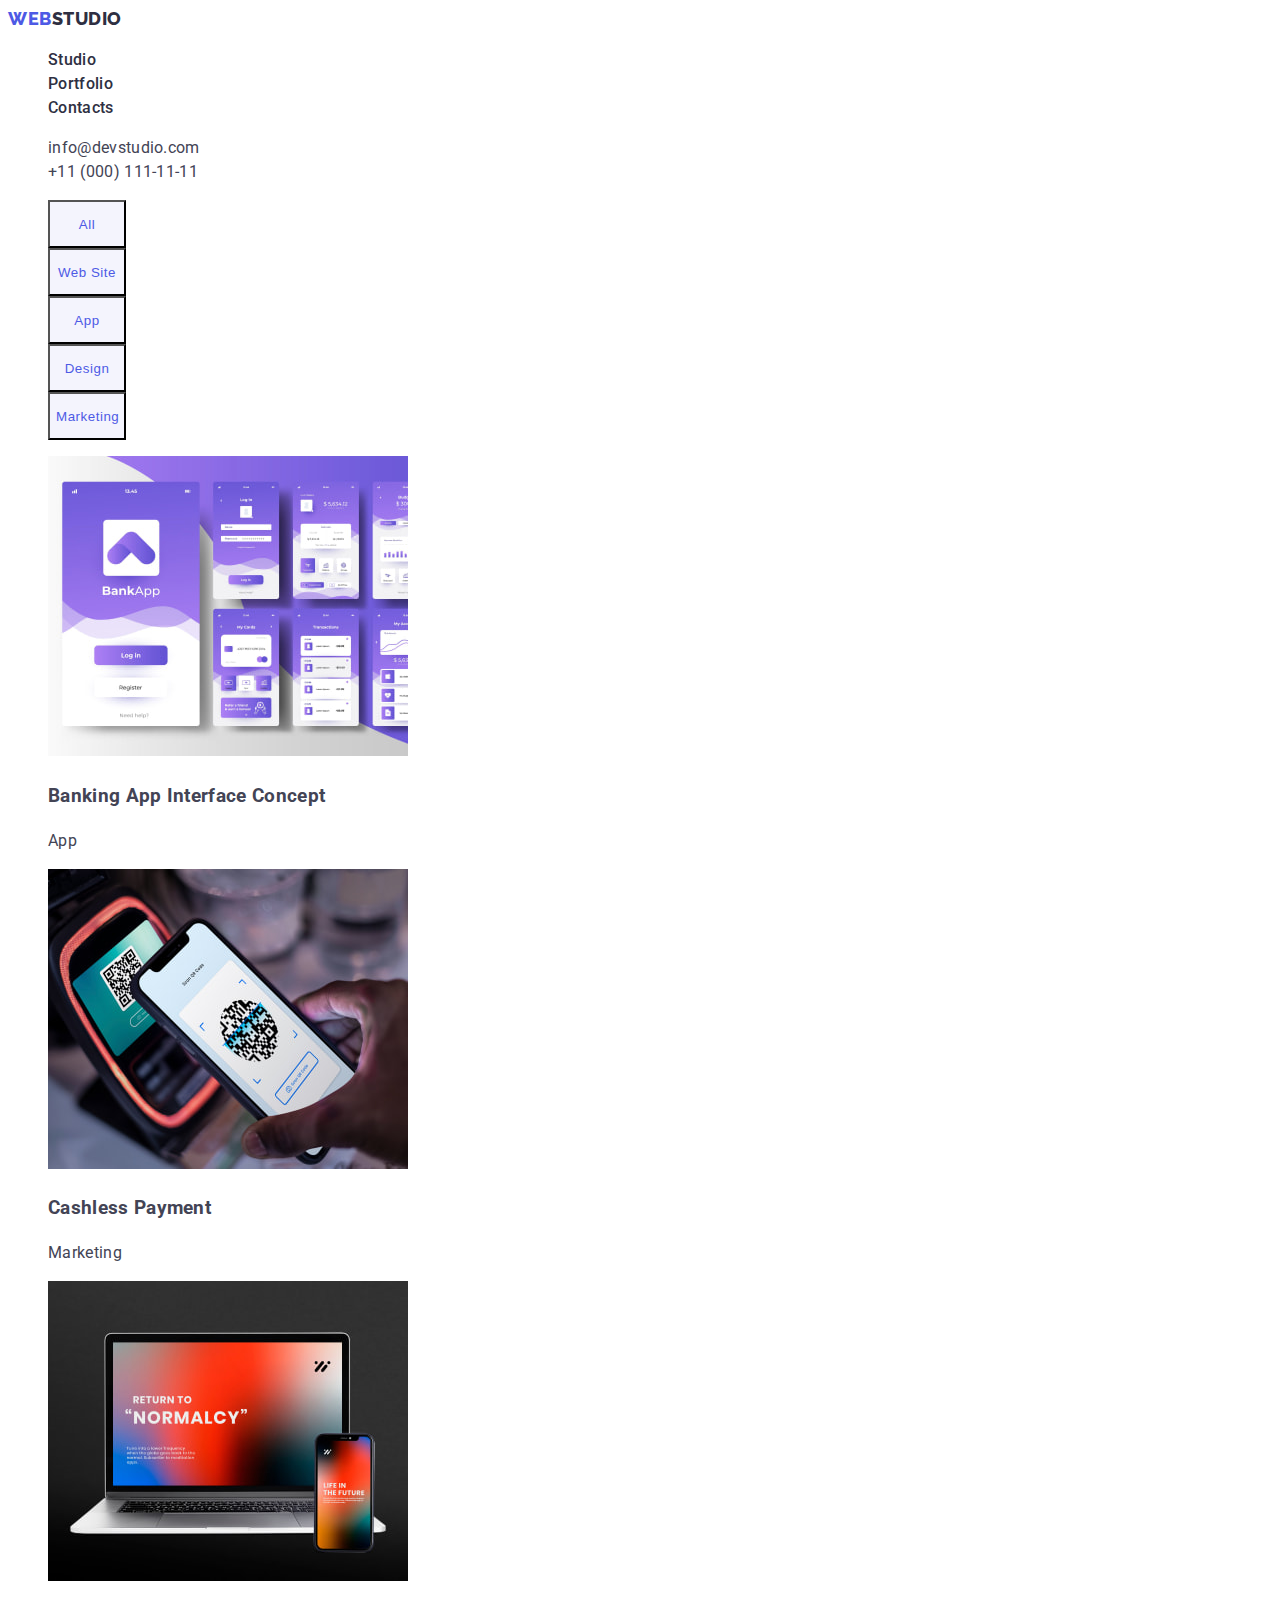
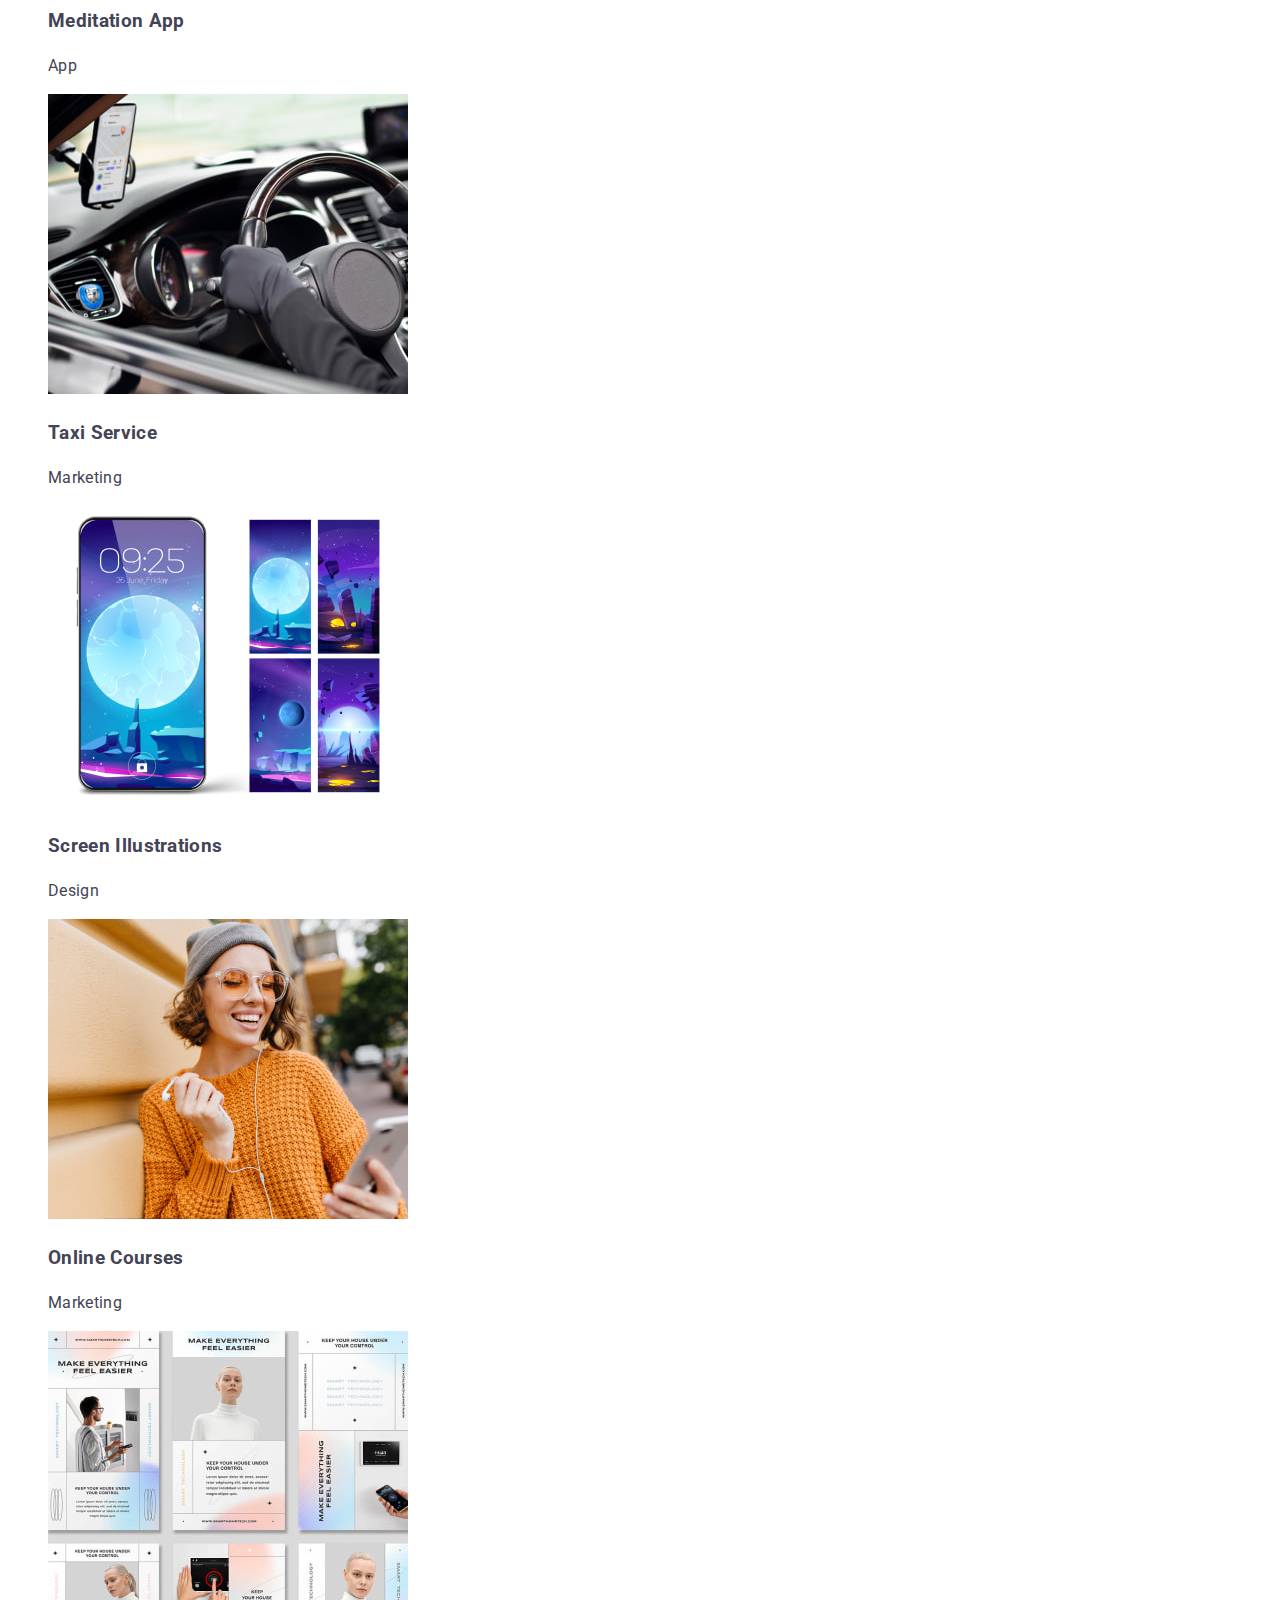
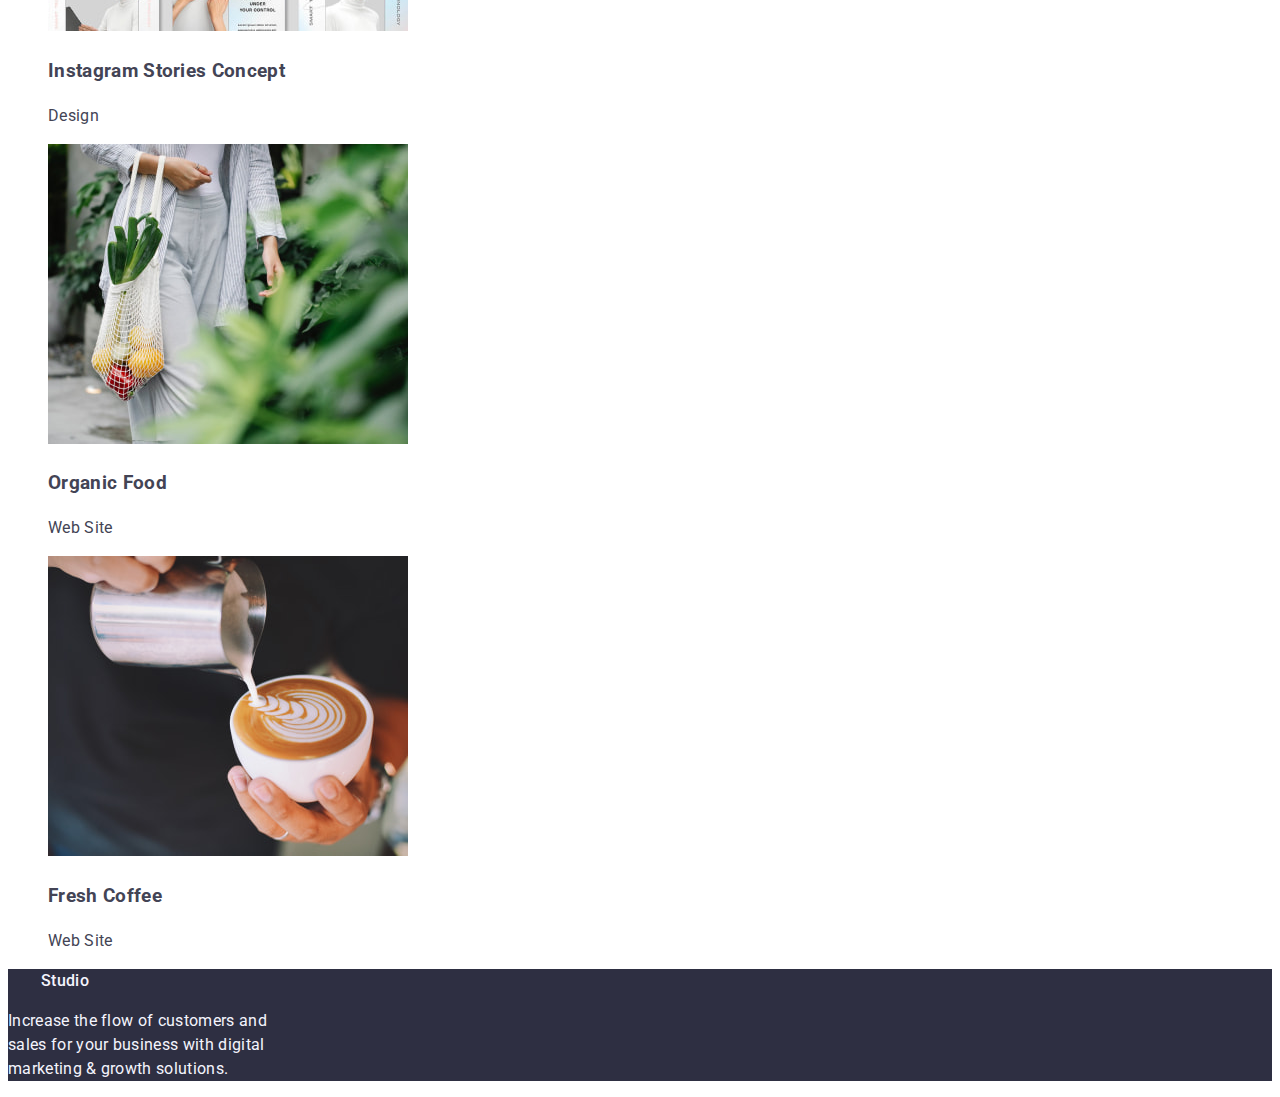
==== portfolio.html @ c727ea3c "second-try" ====
<!DOCTYPE html>
<html lang="en">

<head>
    <meta charset="UTF-8">
    <meta http-equiv="X-UA-Compatible" content="IE=edge">
    <meta name="viewport" content="width=device-width, initial-scale=1.0">
    <title>Portfolio</title>
    <link rel="preconnect" href="https://fonts.googleapis.com">
    <link rel="preconnect" href="https://fonts.gstatic.com" crossorigin>
    <link
        href="https://fonts.googleapis.com/css2?family=Raleway:wght@800&family=Roboto:wght@400;500;700;900&display=swap"
        rel="stylesheet">
    <link rel="stylesheet" href="css/styles.css">
</head>

<body>
    <header class="header">
        <nav class="nav">
            <a class="logo-link" class="link" href="./index.html">Web<span class="logo-span-header">Studio</span></a>
            <ul class="list">
                <li class="item">
                    <a class="link" href="./index.html">Studio</a>
                </li>
                <li class="item">
                    <a class="link" href="./portfolio.html">Portfolio</a>
                </li>
                <li class="item">
                    <a class="link" href="">Contacts</a>
                </li>
            </ul>
        </nav>
        <address class="address">
            <ul class="list">
                <li class="adr-item">
                    <a class="adr-link" class="link" href="mailto:info@devstudio.com">info@devstudio.com</a>
                </li>
                <li class="adr-item">
                    <a class="adr-link" href="tel:+110001111111">+11 (000) 111-11-11</a>
                </li>
            </ul>
        </address>
    </header>
    <main class="main">
        <!-- Секція з фільтром -->
        <section class="fil-section">
            <h1 class="main-h" hidden>Our works!</h1>
            <ul class="list">
                <li class="fil-item"><button class="fil-btn" type="button">All</button></li>
                <li class="fil-item"><button class="fil-btn" type="button">Web Site</button></li>
                <li class="fil-item"><button class="fil-btn" type="button">App</button></li>
                <li class="fil-item"><button class="fil-btn" type="button">Design</button></li>
                <li class="fil-item"><button class="fil-btn" type="button">Marketing</button></li>
            </ul>
        </section>
        <!-- Секція з фотками -->
        <section>
            <h2 class="h2" hidden>Our works!</h2>
            <ul class="list">
                <li class="img-item"><img src="/images/portfolio/section-2/bank-app.jpg" alt="" width="360px">
                    <h3 class="h3">Banking App Interface Concept</h3>
                    <p class="desc">App</p>
                </li>
                <li class="img-item"><img src="/images/portfolio/section-2/cashless payment.jpg" alt="" width="360px">
                    <h3 class="h3">Cashless Payment</h3>
                    <p class="desc">Marketing</p>
                </li>
                <li class="img-item"><img src="/images/portfolio/section-2/meditation app.jpg" alt="" width="360px">
                    <h3 class="h3">Meditation App</h3>
                    <p class="desc">App</p>
                </li>
                <li class="img-item"><img src="/images/portfolio/section-2/taxi.jpg" alt="" width="360px">
                    <h3 class="h3">Taxi Service</h3>
                    <p class="desc">Marketing</p>
                </li>
                <li class="img-item"><img src="/images/portfolio/section-2/screen.jpg" alt="" width="360px">
                    <h3 class="h3">Screen Illustrations</h3>
                    <p class="desc">Design</p>
                </li>
                <li class="img-item"><img src="/images/portfolio/section-2/online-courses.jpg" alt="" width="360px">
                    <h3 class="h3">Online Courses</h3>
                    <p class="desc">Marketing</p>
                </li>
                <li class="img-item"><img src="/images/portfolio/section-2/instagram.jpg" alt="" width="360px">
                    <h3 class="h3">Instagram Stories Concept</h3>
                    <p class="desc">Design</p>
                </li>
                <li class="img-item"><img src="/images/portfolio/section-2/organic.jpg" alt="" width="360px">
                    <h3 class="h3">Organic Food</h3>
                    <p class="desc">Web Site</p>
                </li>
                <li class="img-item"><img src="/images/portfolio/section-2/fresh.jpg" alt="" width="360px">
                    <h3 class="h3">Fresh Coffee</h3>
                    <p class="desc">Web Site</p>
                </li>
            </ul>
        </section>
    </main>
    <footer class="footer">
        <a class="link" href="./index.html">Web<span class="logo-span-footer">Studio</span></a>
        <p class="foot-desc">Increase the flow of customers and sales for your business with digital
            marketing & growth solutions.</p>
    </footer>

</body>

</html>
---- css/styles.css ----
body{
    font-family: var(--main-font);
    font-style: normal;
    font-weight: 400;
    font-size: 16px;
    line-height: 1.5;
    letter-spacing: 0.02em;
    color: var(--slate);
    background-color: var(--white);

}
:root{
    --iris: #4D5AE5; 
    --ocean: #404BBF;
    --navy-blue: #2E2F42;
    --green: #31D0AA;
    --slate: #434455;
    --light-slate: #8E8F99;
    --cornflower: #E7E9FC;
    --cloud: #F4F4FD;
    --navy-blue-modal: #2E2F42;
    --grey: #2E2F42;
    --white: #FFFFFF;
    --dairy: #FCFCFC;
    --main-font: "Roboto", sans-serif;
    --logo-font: "Raleway", sans-serif;
}

.link:hover{
    color: var(--ocean);
    text-decoration: underline 2px solid var(--ocean);
}

.link:focus{
    color: var(--ocean);
    text-decoration: underline 2px solid var(--ocean);
}

.adr-link:hover{
    color: var(--ocean);
}

.adr-link:focus{
    color: var(--ocean);
}

.list {
    list-style: none;
}

.item{

}
.main {

}

.hero-section {
    background-color: var(--navy-blue);
}

.main-h {
    width: 496px;
    font-weight: 700;
    font-size: 56px;
    line-height: 1.07;
    text-align: center;
    letter-spacing: 0.02em;
    color: var(--white);
}

.btn {
    font-family: "Roboto", sans-serif;
    background-color:  var(--iris);
    width: 169px;
    height: 56px;
    font-weight: 500;
    font-size: 16px;
    line-height: 1.5;    
    align-items: center;
    letter-spacing: 0.04em;
    color: var(--white);
    border-radius: 4px;
    cursor: pointer;
}
.btn:hover{
    background-color: var(--ocean);
}

.btn:focus{
    background-color: var(--ocean);
}

.features-section {
    color: var(--grey);
}

.invisivle-title {

}

.fet-item {

}

.title-third {
    width: 264px;
    height: 24px;
    font-weight: 500;
    font-size: 20px;
    line-height: 1.2;
    color: var(--navy-blue);
    letter-spacing: 0.02em;
}

.desc {
    width: 264px;
    color: var(--slate);
}
.do-section {

}

.title-second {
    font-style: normal;
    font-weight: 700;
    font-size: 36px;
    line-height: 1.11;
    text-align: center;
    text-transform: capitalize;
    color: var(--navy-blue);
    letter-spacing: 0.02em;
}

.do-item {

}
.team-section {
    background-color: var(--cloud);
}

.team-item {
    background-color: var(--white);
}

.footer{
    background-color: var(--navy-blue);
}

.logo-span-footer{
    color: var(--cloud);
}

.foot-desc{
    width: 264px;
    color: var(--cloud);
}
.header {}

.nav {}

.logo-link {
    width: 44px;
    height: 21px;
    font-family: var(--logo-font);
    font-weight: 800;
    font-size: 18px;
    line-height: 1.17;
    letter-spacing: 0.03em;
    text-transform: uppercase;
    color: var(--iris);
    text-decoration: none;
}

.logo-span-header {
    width: 71px;
    height: 21px;
    font-family: var(--logo-font);
    font-weight: 800;
    font-size: 18px;
    line-height: 1.17;
    letter-spacing: 0.03em;
    text-transform: uppercase;
    color: var(--navy-blue);
}

.link {
    width: 48px;
    height: 24px;
    font-weight: 500;
    color: var(--navy-blue);
    text-decoration: none;
}

.address { 
    font-style: normal;
}

.adr-item {
    color: var(--slate);
}

.adr-link {
    text-decoration: none;
    color: var(--slate);
}

.fil-item{

}

.fil-btn{
    width: 78px;
    height: 48px;
    background: var(--cloud);
    color: var(--iris);
    font-weight: 500;
    align-items: center;
    text-align: center;
    letter-spacing: 0.04em;
    cursor: pointer;
}

.fil-btn:hover{
    background-color: var(--ocean);
    color: var(--white);
}
.fil-btn:focus{
    background-color: var(--ocean);
    color: var(--white);
}
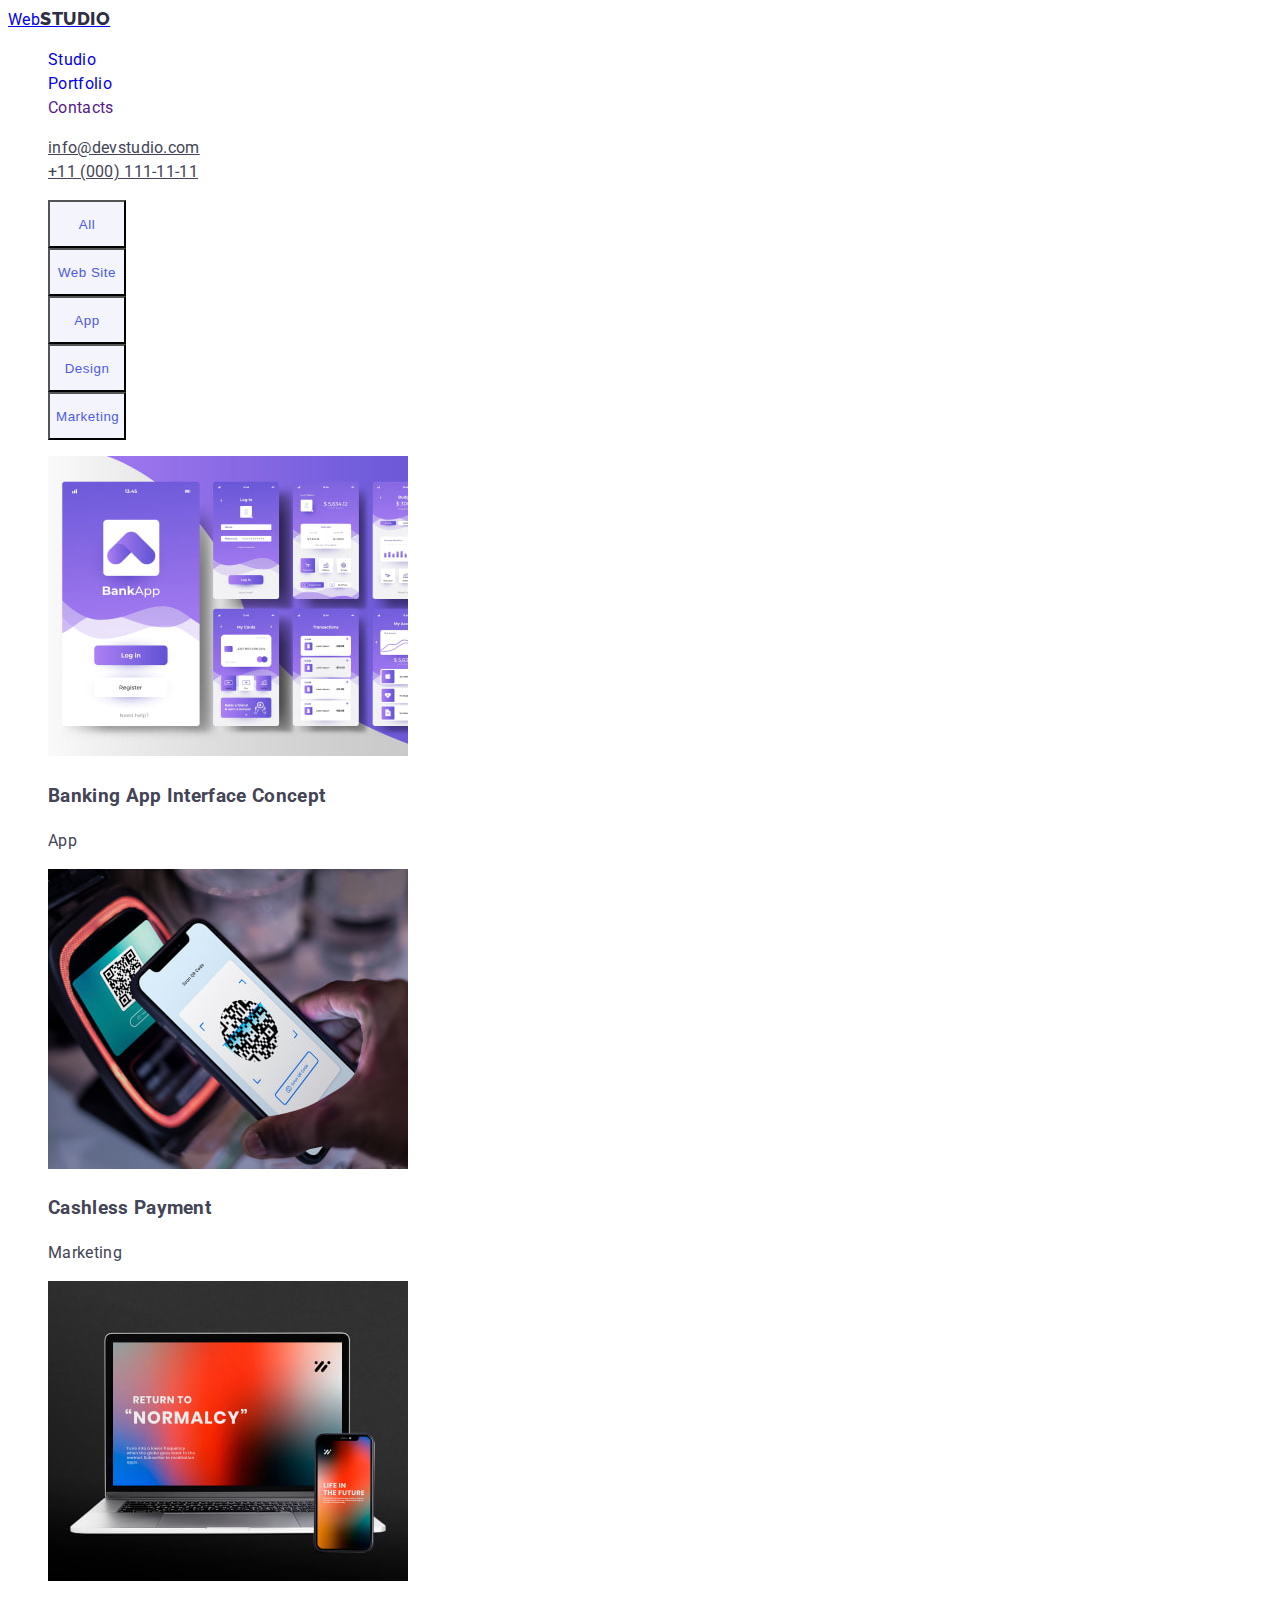
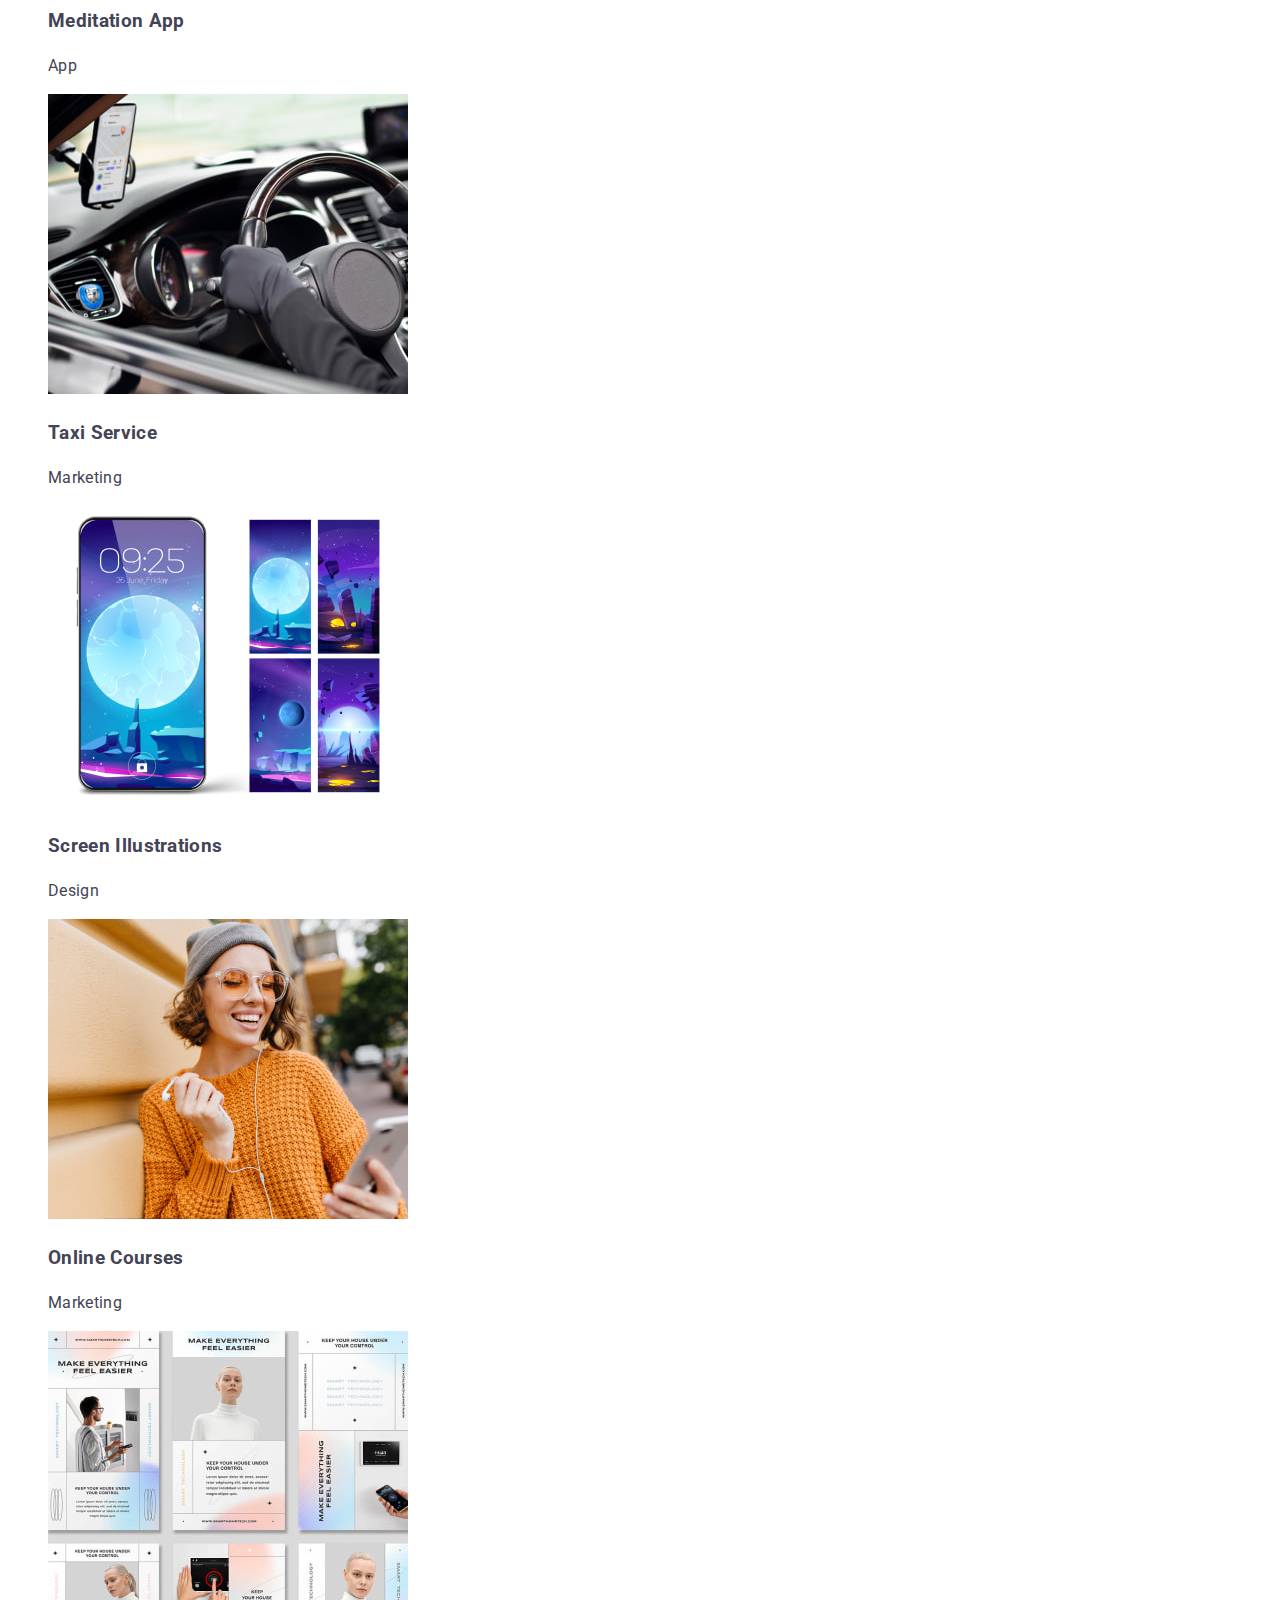
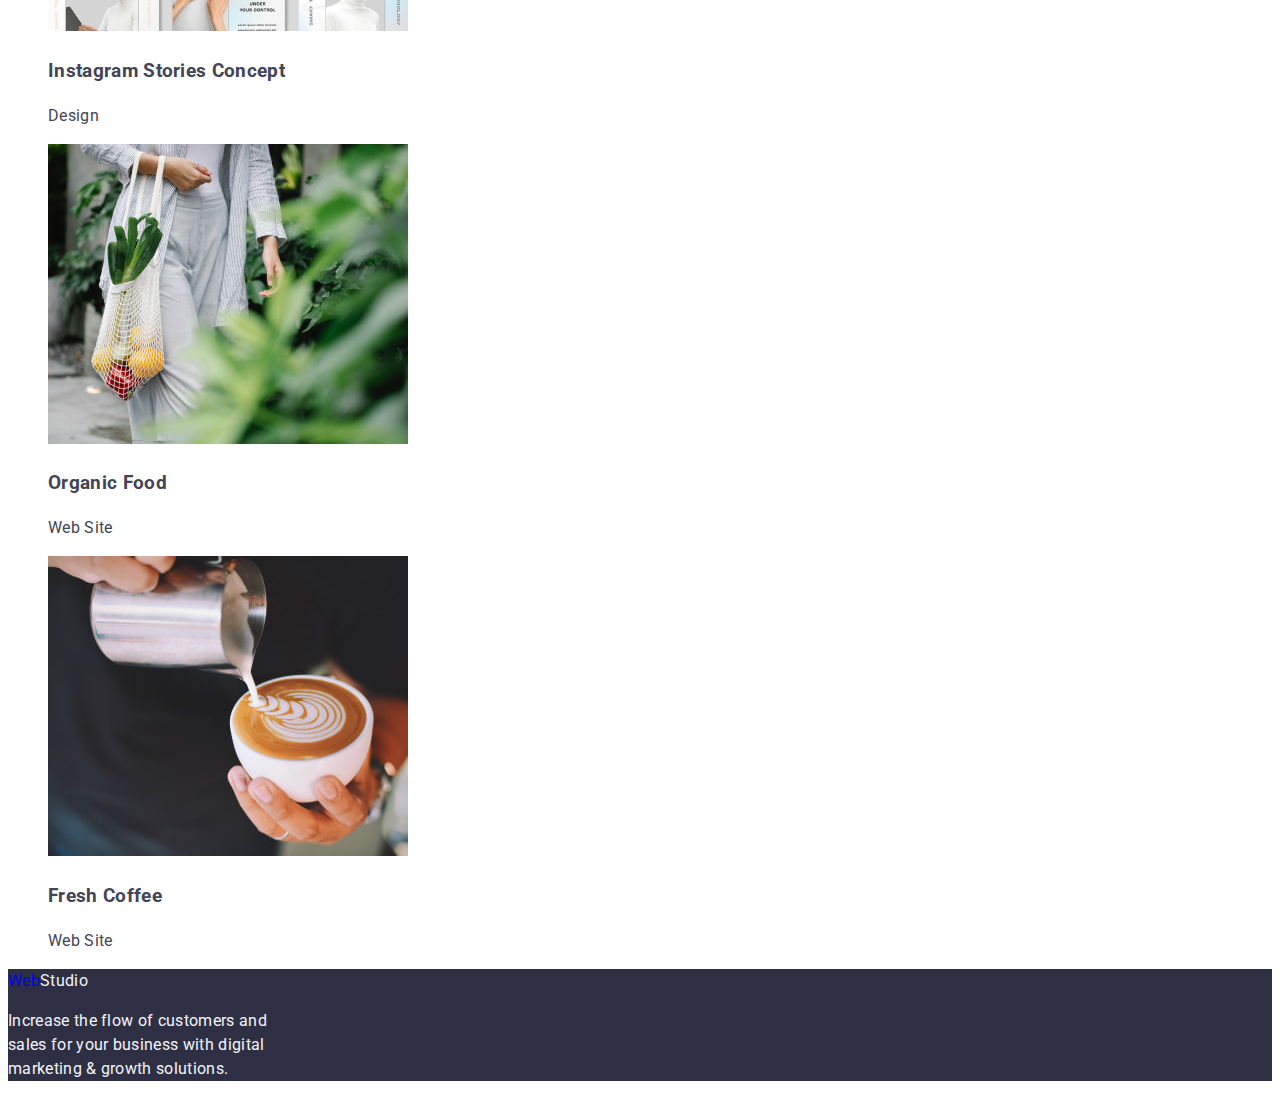
==== commit f904e481: "proba" ====
--- a/portfolio.html
+++ b/portfolio.html
@@ -17,7 +17,7 @@
 <body>
     <header class="header">
         <nav class="nav">
-            <a class="logo-link" class="link" href="./index.html">Web<span class="logo-span-header">Studio</span></a>
+            <a class="logo-link" href="./index.html">Web<span class="logo-span-header">Studio</span></a>
             <ul class="list">
                 <li class="item">
                     <a class="link" href="./index.html">Studio</a>
@@ -33,7 +33,7 @@
         <address class="address">
             <ul class="list">
                 <li class="adr-item">
-                    <a class="adr-link" class="link" href="mailto:info@devstudio.com">info@devstudio.com</a>
+                    <a class="adr-link" href="mailto:info@devstudio.com">info@devstudio.com</a>
                 </li>
                 <li class="adr-item">
                     <a class="adr-link" href="tel:+110001111111">+11 (000) 111-11-11</a>
@@ -97,7 +97,7 @@
         </section>
     </main>
     <footer class="footer">
-        <a class="link" href="./index.html">Web<span class="logo-span-footer">Studio</span></a>
+        <a class="web-studio link" href="./index.html">Web<span class="logo-span-footer">Studio</span></a>
         <p class="foot-desc">Increase the flow of customers and sales for your business with digital
             marketing & growth solutions.</p>
     </footer>
--- a/css/styles.css
+++ b/css/styles.css
@@ -26,12 +26,12 @@
     --logo-font: "Raleway", sans-serif;
 }
 
-.link:hover{
+.nav-link:hover{
     color: var(--ocean);
     text-decoration: underline 2px solid var(--ocean);
 }
 
-.link:focus{
+.nav-link:focus{
     color: var(--ocean);
     text-decoration: underline 2px solid var(--ocean);
 }
@@ -159,7 +159,7 @@
 
 .nav {}
 
-.logo-link {
+.web-studio-link {
     width: 44px;
     height: 21px;
     font-family: var(--logo-font);
@@ -169,7 +169,6 @@
     letter-spacing: 0.03em;
     text-transform: uppercase;
     color: var(--iris);
-    text-decoration: none;
 }
 
 .logo-span-header {
@@ -185,10 +184,6 @@
 }
 
 .link {
-    width: 48px;
-    height: 24px;
-    font-weight: 500;
-    color: var(--navy-blue);
     text-decoration: none;
 }
 
@@ -197,12 +192,14 @@
 }
 
 .adr-item {
+    font-weight: 500;
     color: var(--slate);
 }
 
 .adr-link {
-    text-decoration: none;
-    color: var(--slate);
+    font-weight: 400;
+    color: var(--slate);
+    font-style: normal;
 }
 
 .fil-item{
@@ -228,4 +225,8 @@
 .fil-btn:focus{
     background-color: var(--ocean);
     color: var(--white);
+}
+.nav-link{
+    font-weight: 500;
+    color: var(--navy-blue);
 }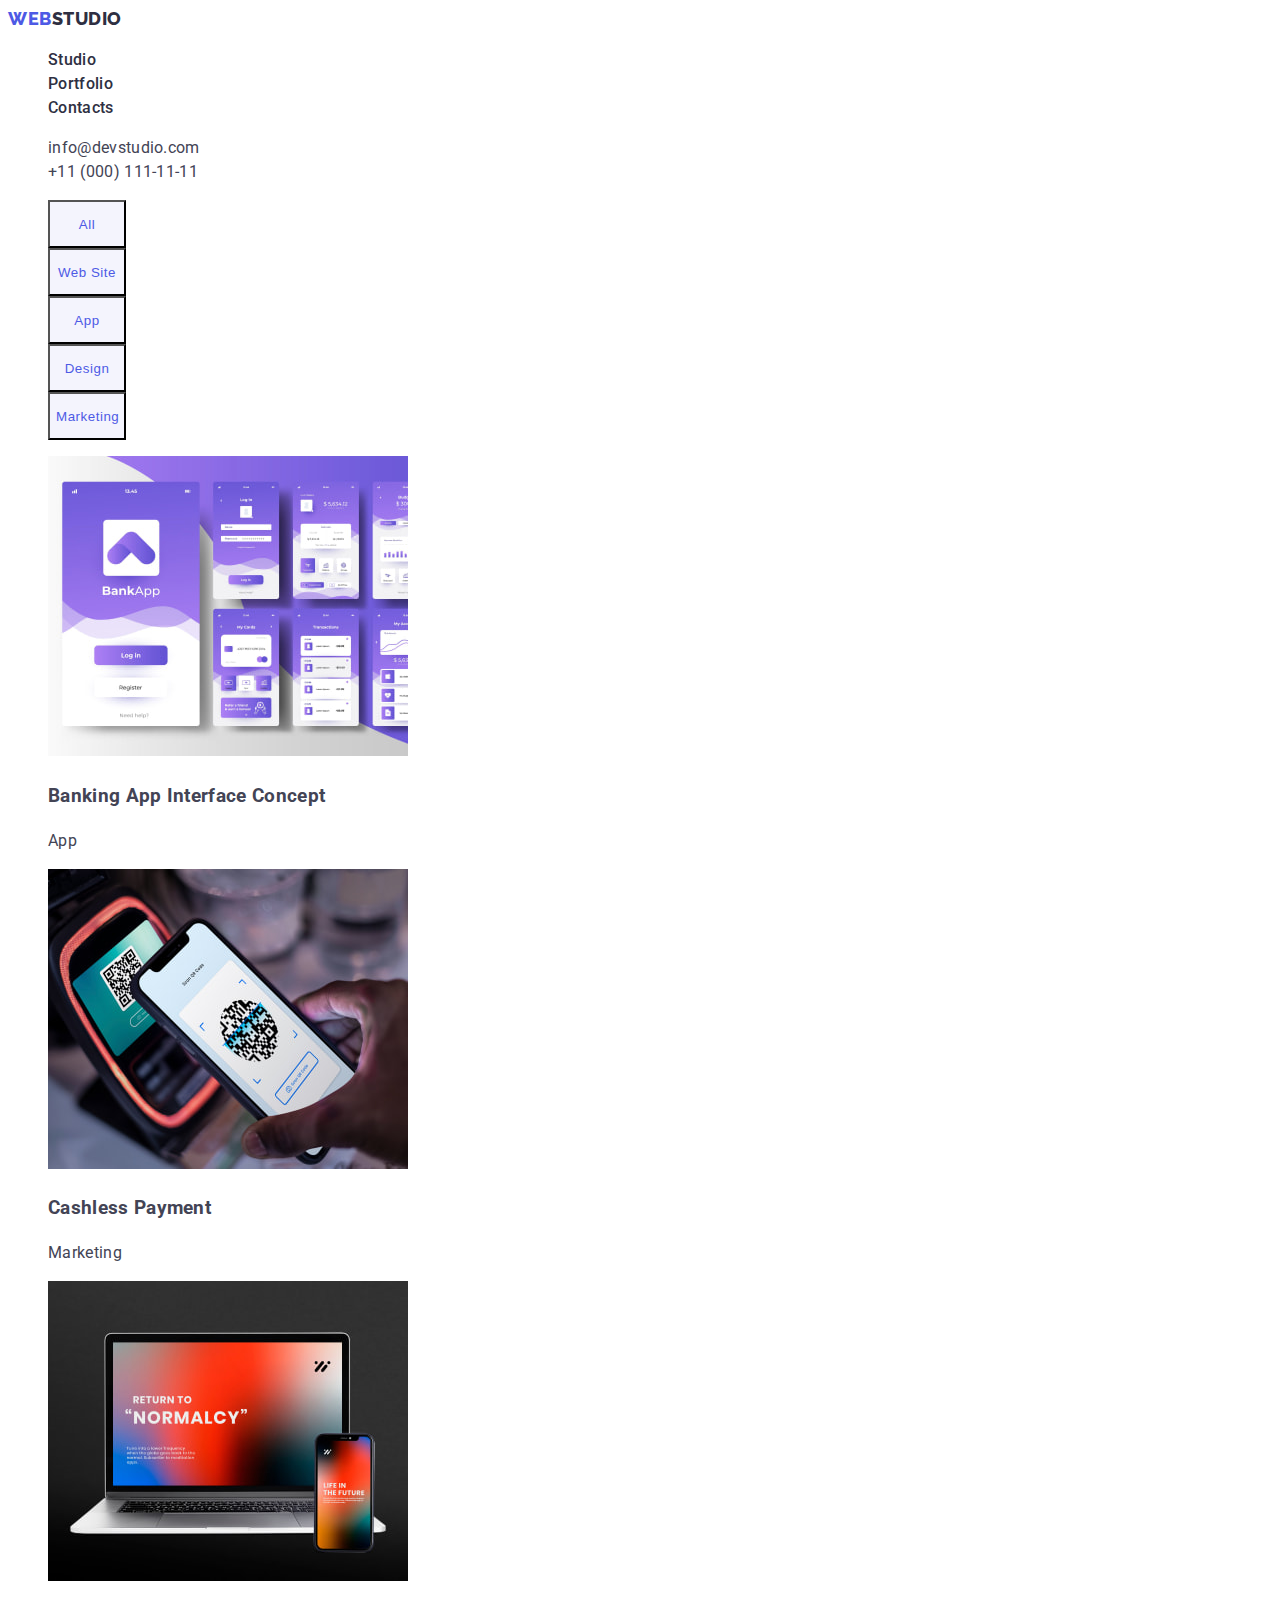
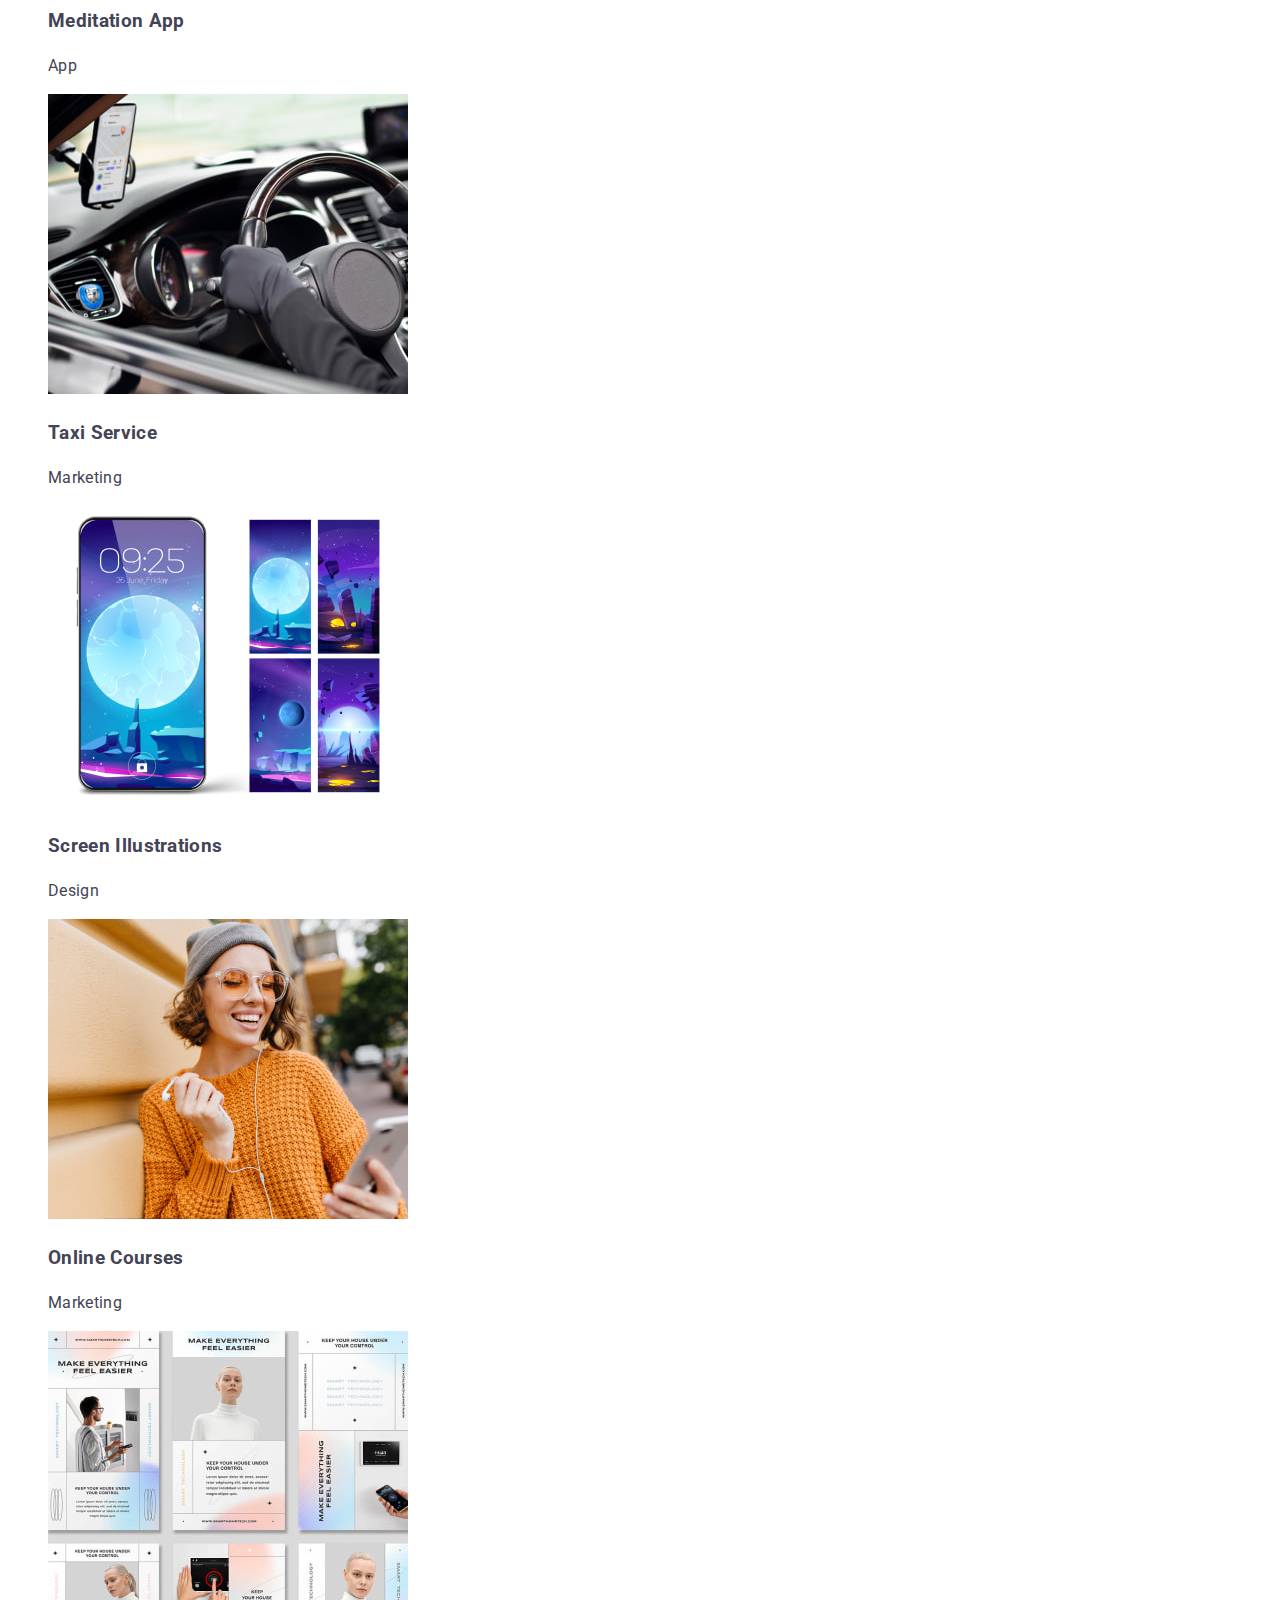
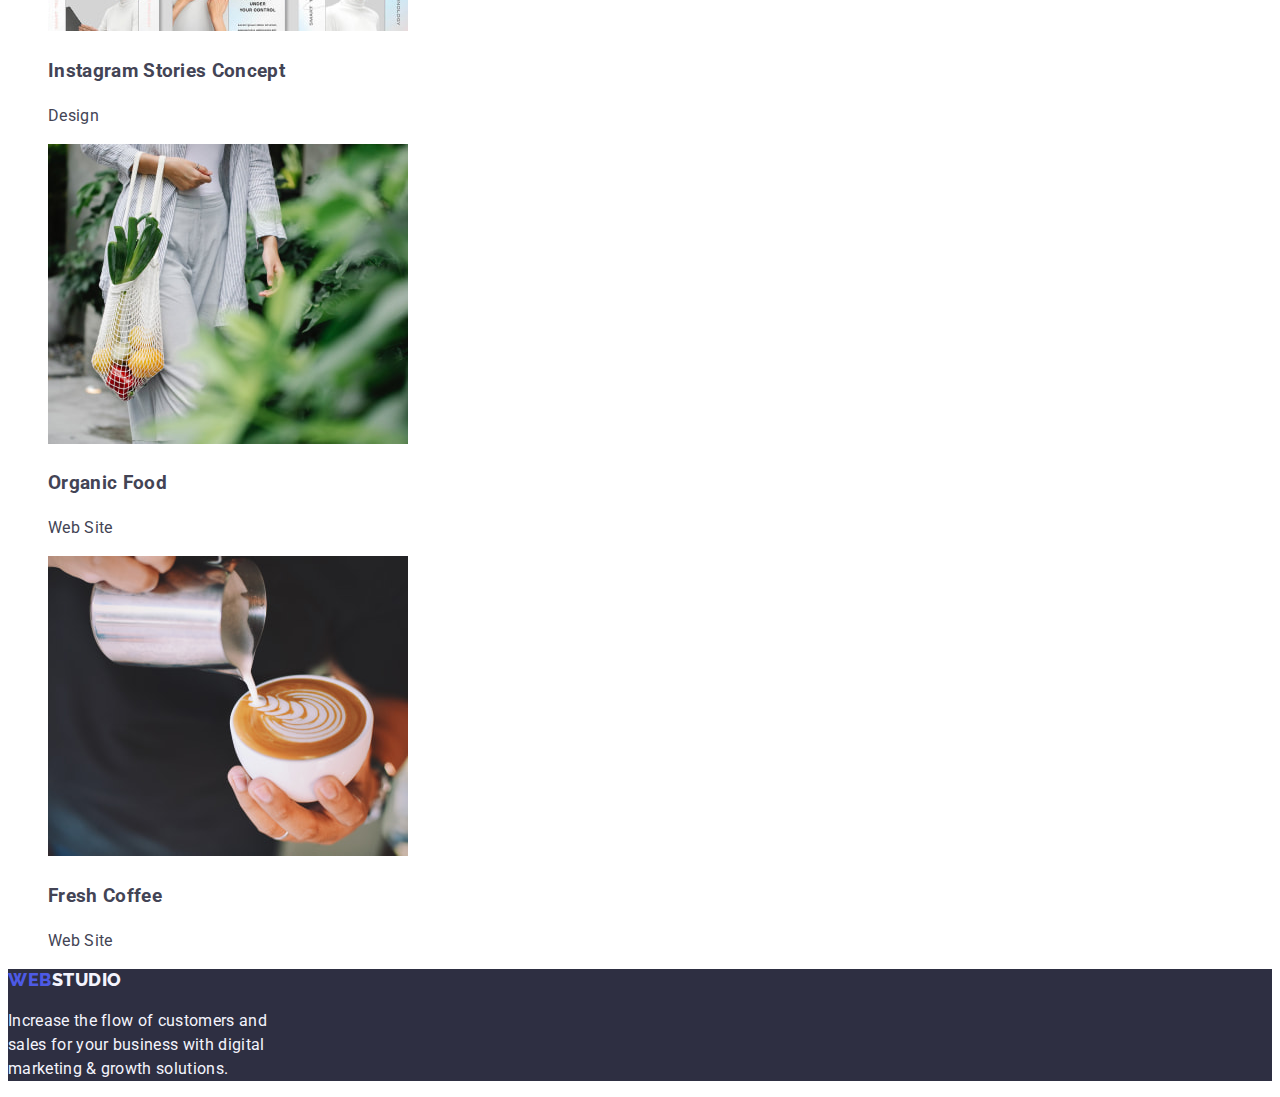
==== commit ec1a799a: "update" ====
--- a/portfolio.html
+++ b/portfolio.html
@@ -17,26 +17,26 @@
 <body>
     <header class="header">
         <nav class="nav">
-            <a class="logo-link" href="./index.html">Web<span class="logo-span-header">Studio</span></a>
+            <a class="web-studio-link link" href="./index.html">Web<span class="logo-span-header">Studio</span> </a>
             <ul class="list">
                 <li class="item">
-                    <a class="link" href="./index.html">Studio</a>
+                    <a class="nav-link link" href="./index.html">Studio</a>
                 </li>
                 <li class="item">
-                    <a class="link" href="./portfolio.html">Portfolio</a>
+                    <a class="nav-link link" href="./portfolio.html">Portfolio</a>
                 </li>
                 <li class="item">
-                    <a class="link" href="">Contacts</a>
+                    <a class="nav-link link" href="">Contacts</a>
                 </li>
             </ul>
         </nav>
         <address class="address">
             <ul class="list">
                 <li class="adr-item">
-                    <a class="adr-link" href="mailto:info@devstudio.com">info@devstudio.com</a>
+                    <a class="adr-link link" href="mailto:info@devstudio.com">info@devstudio.com</a>
                 </li>
                 <li class="adr-item">
-                    <a class="adr-link" href="tel:+110001111111">+11 (000) 111-11-11</a>
+                    <a class="adr-link link" href="tel:+110001111111">+11 (000) 111-11-11</a>
                 </li>
             </ul>
         </address>
@@ -97,11 +97,10 @@
         </section>
     </main>
     <footer class="footer">
-        <a class="web-studio link" href="./index.html">Web<span class="logo-span-footer">Studio</span></a>
+        <a class="web-studio-link link" href="./index.html">Web<span class="logo-span-footer">Studio</span></a>
         <p class="foot-desc">Increase the flow of customers and sales for your business with digital
             marketing & growth solutions.</p>
     </footer>
-
 </body>
 
 </html>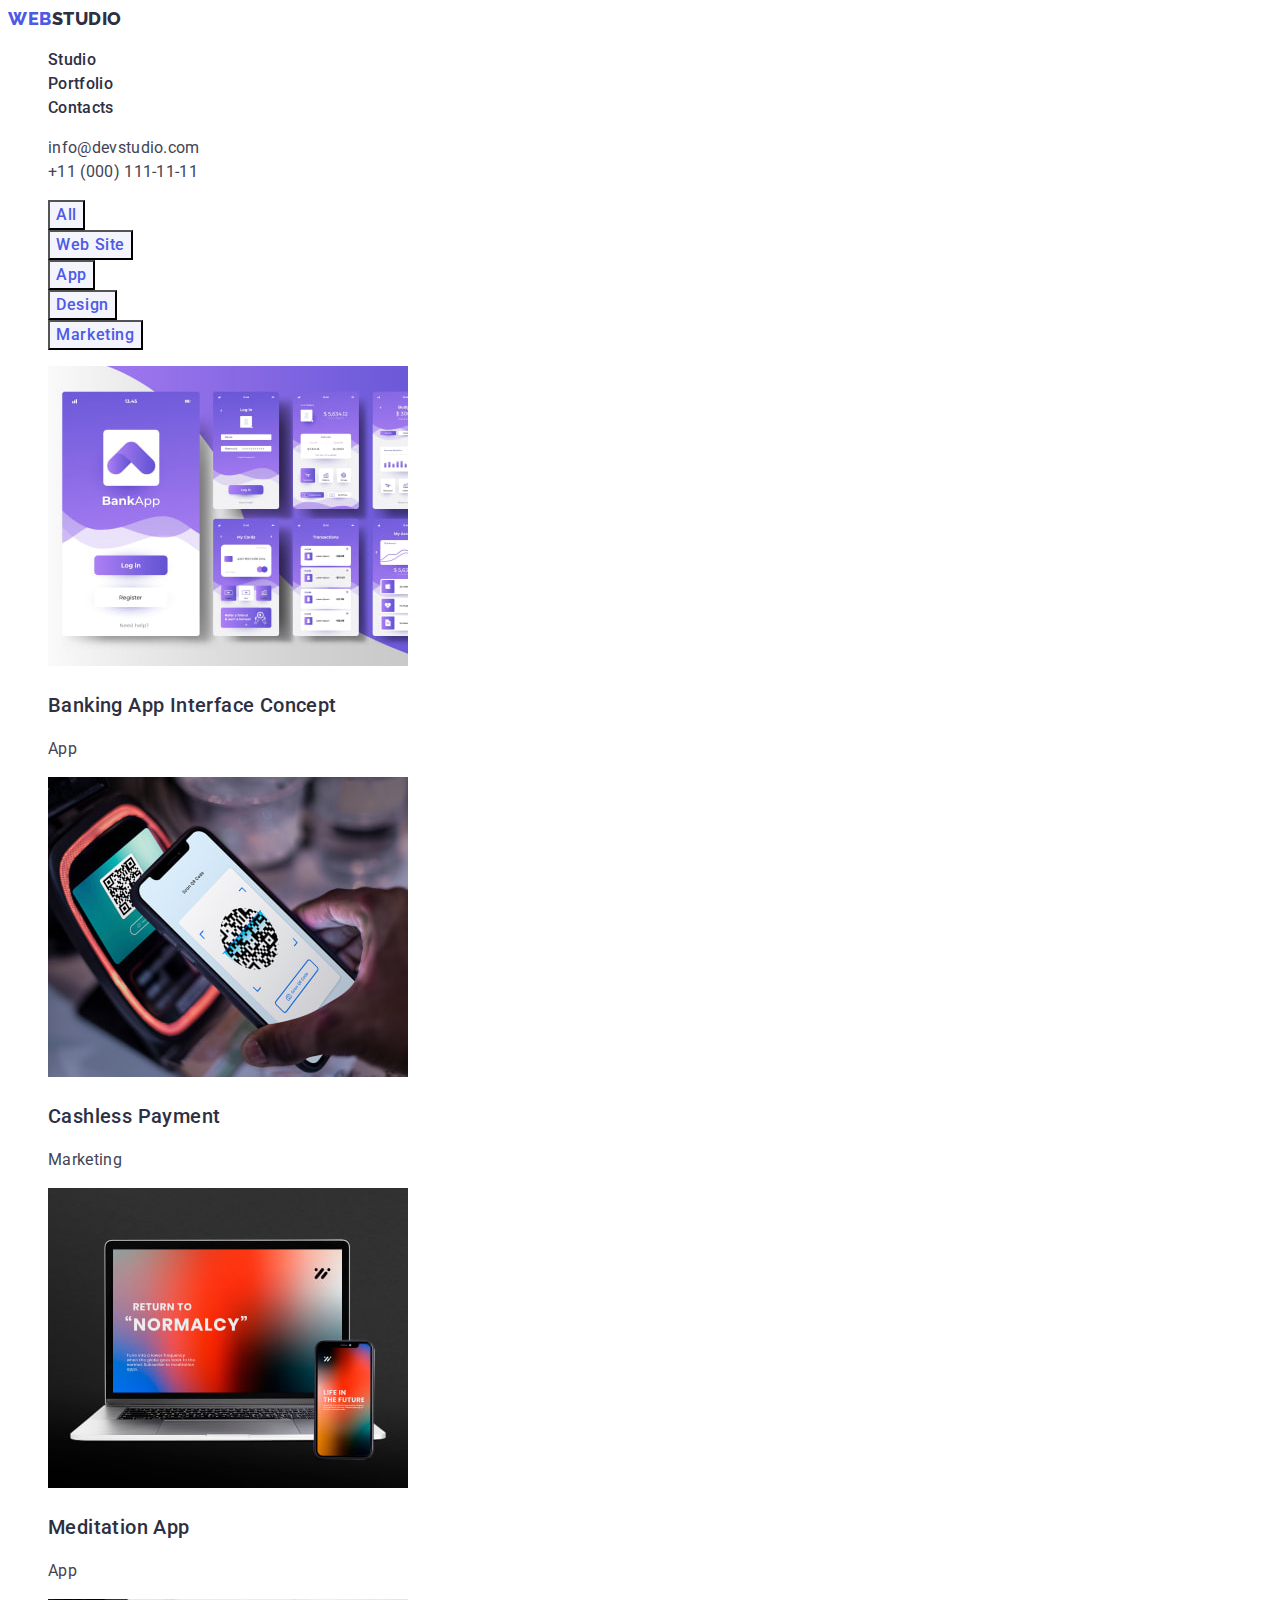
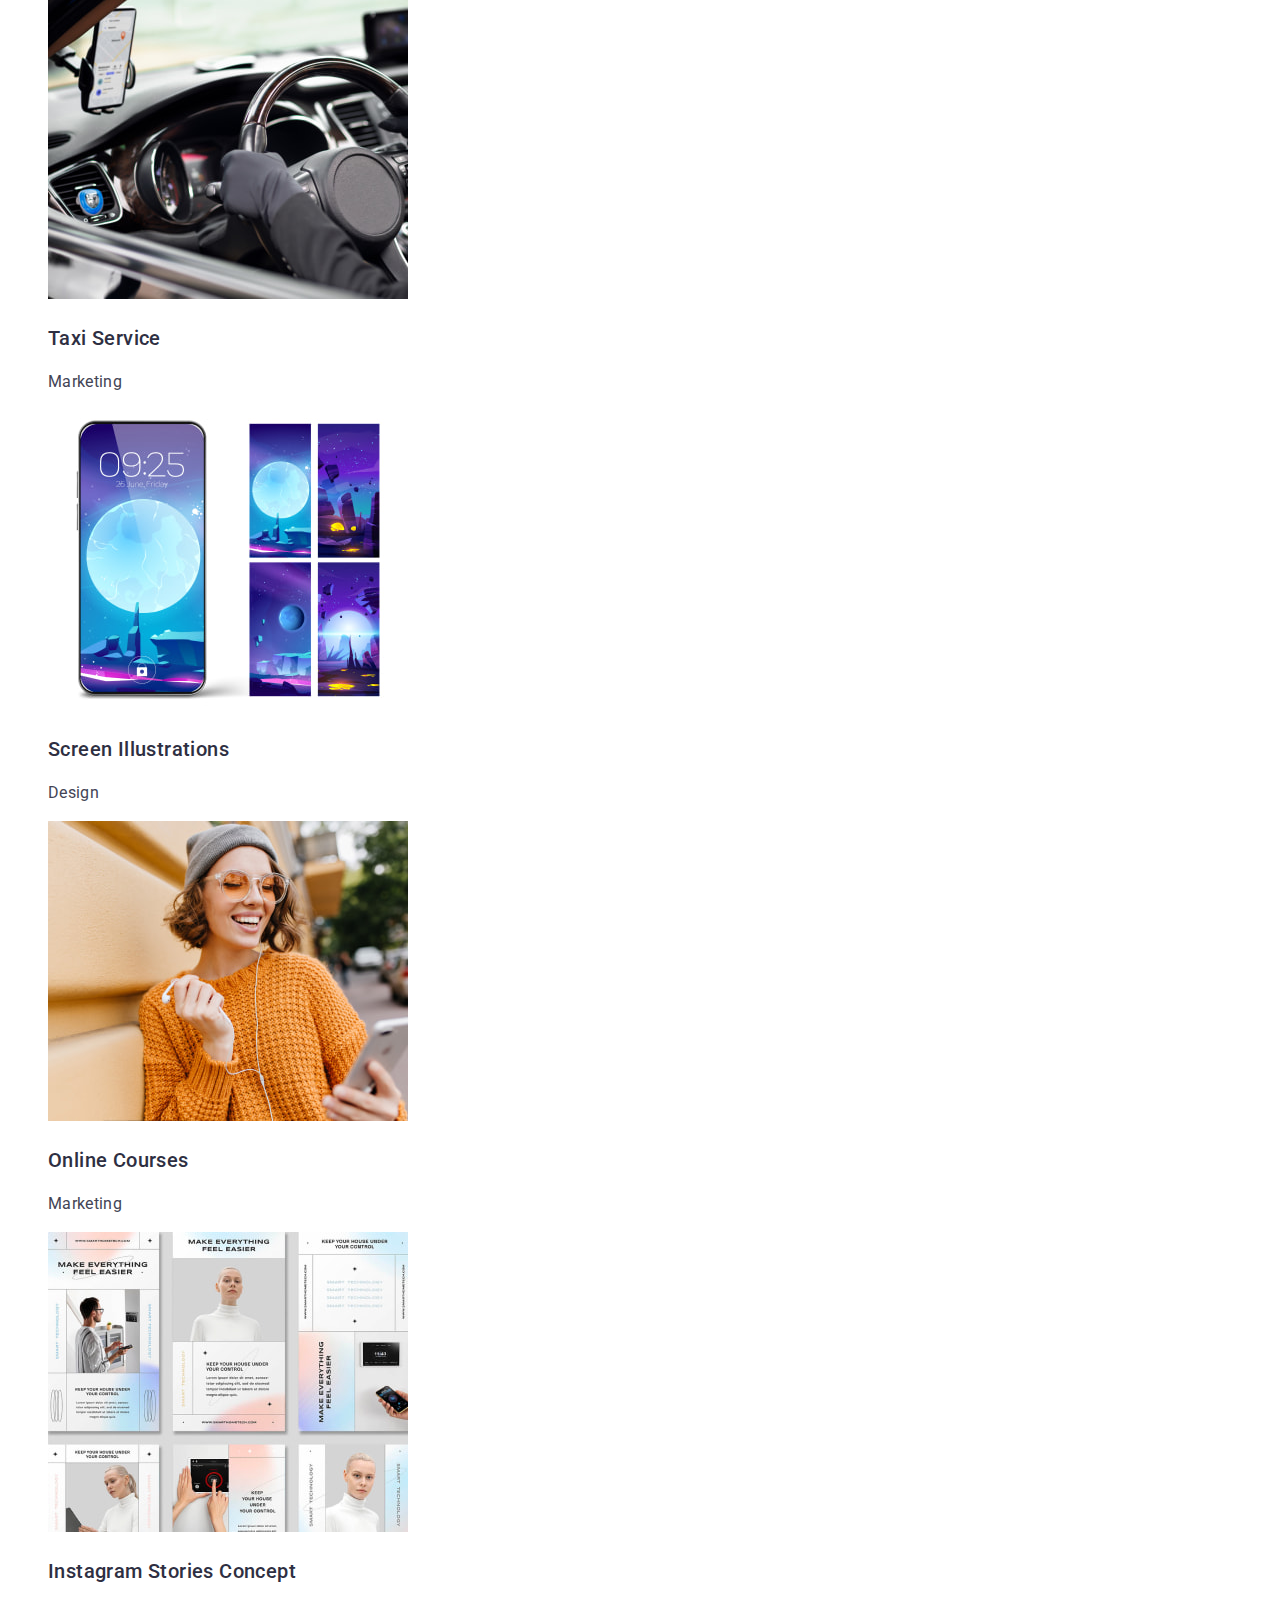
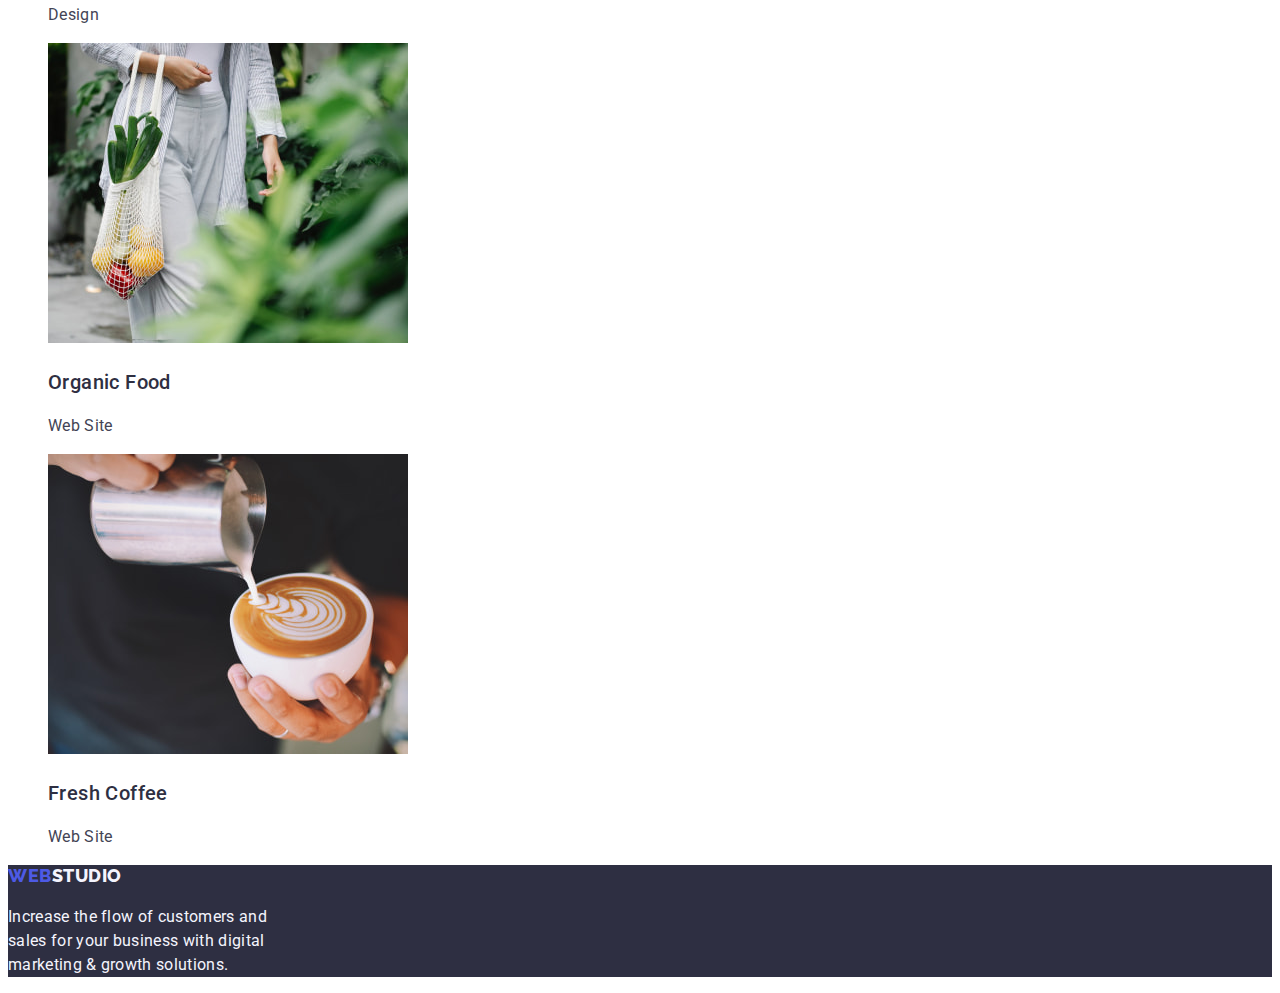
==== commit baec8770: "finish" ====
--- a/portfolio.html
+++ b/portfolio.html
@@ -42,8 +42,8 @@
         </address>
     </header>
     <main class="main">
-        <!-- Секція з фільтром -->
-        <section class="fil-section">
+        <!-- Головна секція -->
+        <section class="main-section">
             <h1 class="main-h" hidden>Our works!</h1>
             <ul class="list">
                 <li class="fil-item"><button class="fil-btn" type="button">All</button></li>
@@ -52,46 +52,69 @@
                 <li class="fil-item"><button class="fil-btn" type="button">Design</button></li>
                 <li class="fil-item"><button class="fil-btn" type="button">Marketing</button></li>
             </ul>
-        </section>
-        <!-- Секція з фотками -->
-        <section>
-            <h2 class="h2" hidden>Our works!</h2>
             <ul class="list">
-                <li class="img-item"><img src="/images/portfolio/section-2/bank-app.jpg" alt="" width="360px">
-                    <h3 class="h3">Banking App Interface Concept</h3>
-                    <p class="desc">App</p>
+                <li class="img-item">
+                    <a class="link" href="">
+                        <img src="/images/portfolio/section-2/bank-app.jpg" alt="?" width="360px">
+                        <h3 class="subtitle">Banking App Interface Concept</h3>
+                        <p class="desc">App</p>
+                    </a>
                 </li>
-                <li class="img-item"><img src="/images/portfolio/section-2/cashless payment.jpg" alt="" width="360px">
-                    <h3 class="h3">Cashless Payment</h3>
-                    <p class="desc">Marketing</p>
+                <li class="img-item">
+                    <a class="link" href="">
+                        <img src="/images/portfolio/section-2/cashless payment.jpg" alt="?" width="360px">
+                        <h3 class="subtitle">Cashless Payment</h3>
+                        <p class="desc">Marketing</p>
+                    </a>
                 </li>
-                <li class="img-item"><img src="/images/portfolio/section-2/meditation app.jpg" alt="" width="360px">
-                    <h3 class="h3">Meditation App</h3>
-                    <p class="desc">App</p>
+                <li class="img-item">
+                    <a class="link" href="">
+                        <img src="/images/portfolio/section-2/meditation app.jpg" alt="?" width="360px">
+                        <h3 class="subtitle">Meditation App</h3>
+                        <p class="desc">App</p>
+                    </a>
                 </li>
-                <li class="img-item"><img src="/images/portfolio/section-2/taxi.jpg" alt="" width="360px">
-                    <h3 class="h3">Taxi Service</h3>
-                    <p class="desc">Marketing</p>
+                <li class="img-item">
+                    <a class="link" href="">
+                        <img src="/images/portfolio/section-2/taxi.jpg" alt="?" width="360px">
+                        <h3 class="subtitle">Taxi Service</h3>
+                        <p class="desc">Marketing</p>
+                    </a>
                 </li>
-                <li class="img-item"><img src="/images/portfolio/section-2/screen.jpg" alt="" width="360px">
-                    <h3 class="h3">Screen Illustrations</h3>
-                    <p class="desc">Design</p>
+                <li class="img-item">
+                    <a class="link" href="">
+                        <img src="/images/portfolio/section-2/screen.jpg" alt="?" width="360px">
+                        <h3 class="subtitle">Screen Illustrations</h3>
+                        <p class="desc">Design</p>
+                    </a>
                 </li>
-                <li class="img-item"><img src="/images/portfolio/section-2/online-courses.jpg" alt="" width="360px">
-                    <h3 class="h3">Online Courses</h3>
-                    <p class="desc">Marketing</p>
+                <li class="img-item">
+                    <a class="link" href="">
+                        <img src="/images/portfolio/section-2/online-courses.jpg" alt="?" width="360px">
+                        <h3 class="subtitle">Online Courses</h3>
+                        <p class="desc">Marketing</p>
+                    </a>
                 </li>
-                <li class="img-item"><img src="/images/portfolio/section-2/instagram.jpg" alt="" width="360px">
-                    <h3 class="h3">Instagram Stories Concept</h3>
-                    <p class="desc">Design</p>
+                <li class="img-item">
+                    <a class="link" href="">
+                        <img src="/images/portfolio/section-2/instagram.jpg" alt="?" width="360px">
+                        <h3 class="subtitle">Instagram Stories Concept</h3>
+                        <p class="desc">Design</p>
+                    </a>
                 </li>
-                <li class="img-item"><img src="/images/portfolio/section-2/organic.jpg" alt="" width="360px">
-                    <h3 class="h3">Organic Food</h3>
-                    <p class="desc">Web Site</p>
+                <li class="img-item">
+                    <a class="link" href="">
+                        <img src="/images/portfolio/section-2/organic.jpg" alt="?" width="360px">
+                        <h3 class="subtitle">Organic Food</h3>
+                        <p class="desc">Web Site</p>
+                    </a>
                 </li>
-                <li class="img-item"><img src="/images/portfolio/section-2/fresh.jpg" alt="" width="360px">
-                    <h3 class="h3">Fresh Coffee</h3>
-                    <p class="desc">Web Site</p>
+                <li class="img-item">
+                    <a class="link" href="">
+                        <img src="/images/portfolio/section-2/fresh.jpg" alt="?" width="360px">
+                        <h3 class="subtitle">Fresh Coffee</h3>
+                        <p class="desc">Web Site</p>
+                    </a>
                 </li>
             </ul>
         </section>
--- a/css/styles.css
+++ b/css/styles.css
@@ -114,7 +114,10 @@
 }
 
 .desc {
+    font-size: 16px;
+    line-height: 1.5;
     width: 264px;
+    letter-spacing: 0.02em;
     color: var(--slate);
 }
 .do-section {
@@ -207,8 +210,9 @@
 }
 
 .fil-btn{
-    width: 78px;
-    height: 48px;
+    font-family: "Roboto", sans-serif;
+    font-size: 16px;
+    line-height: 1.5;
     background: var(--cloud);
     color: var(--iris);
     font-weight: 500;
@@ -229,4 +233,11 @@
 .nav-link{
     font-weight: 500;
     color: var(--navy-blue);
+}
+.subtitle{
+    font-weight: 500;
+    font-size: 20px;
+    line-height: 1.2;
+    letter-spacing: 0.02em;
+    color: var(--navy-blue);
 }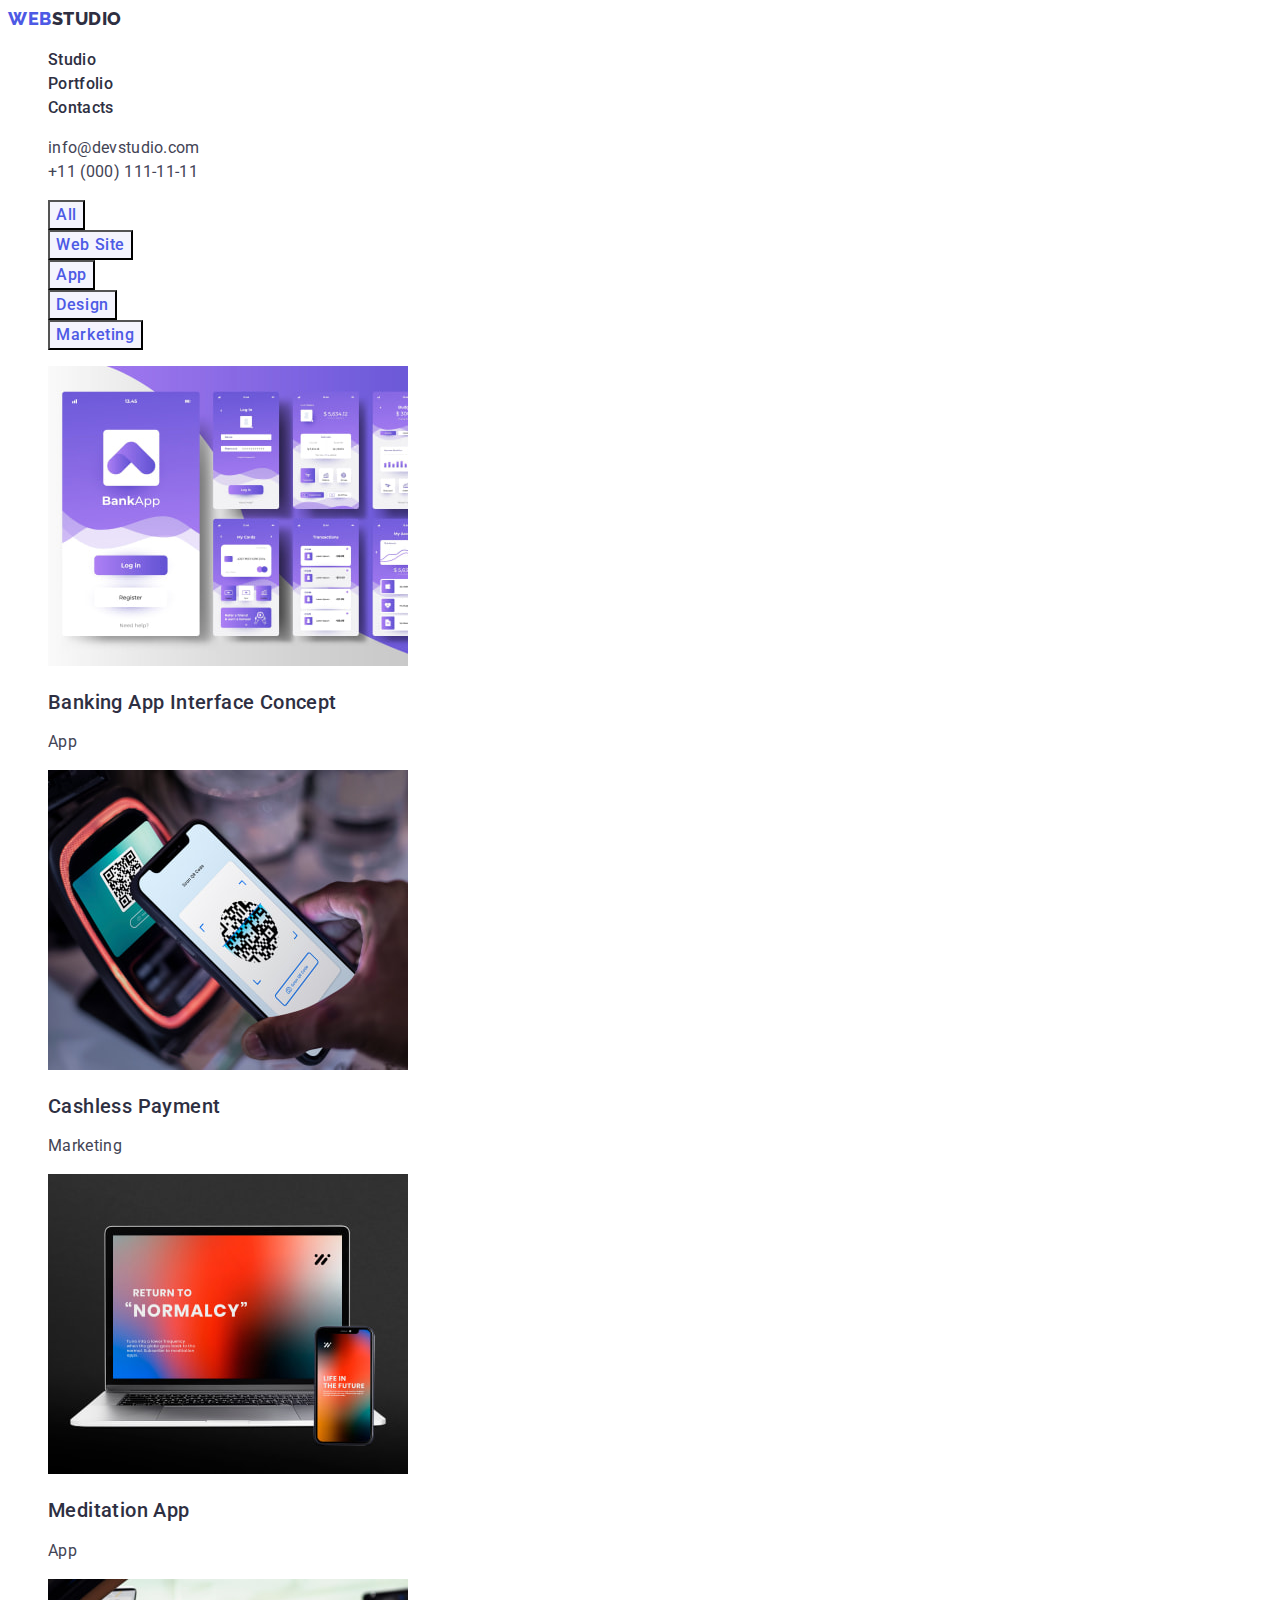
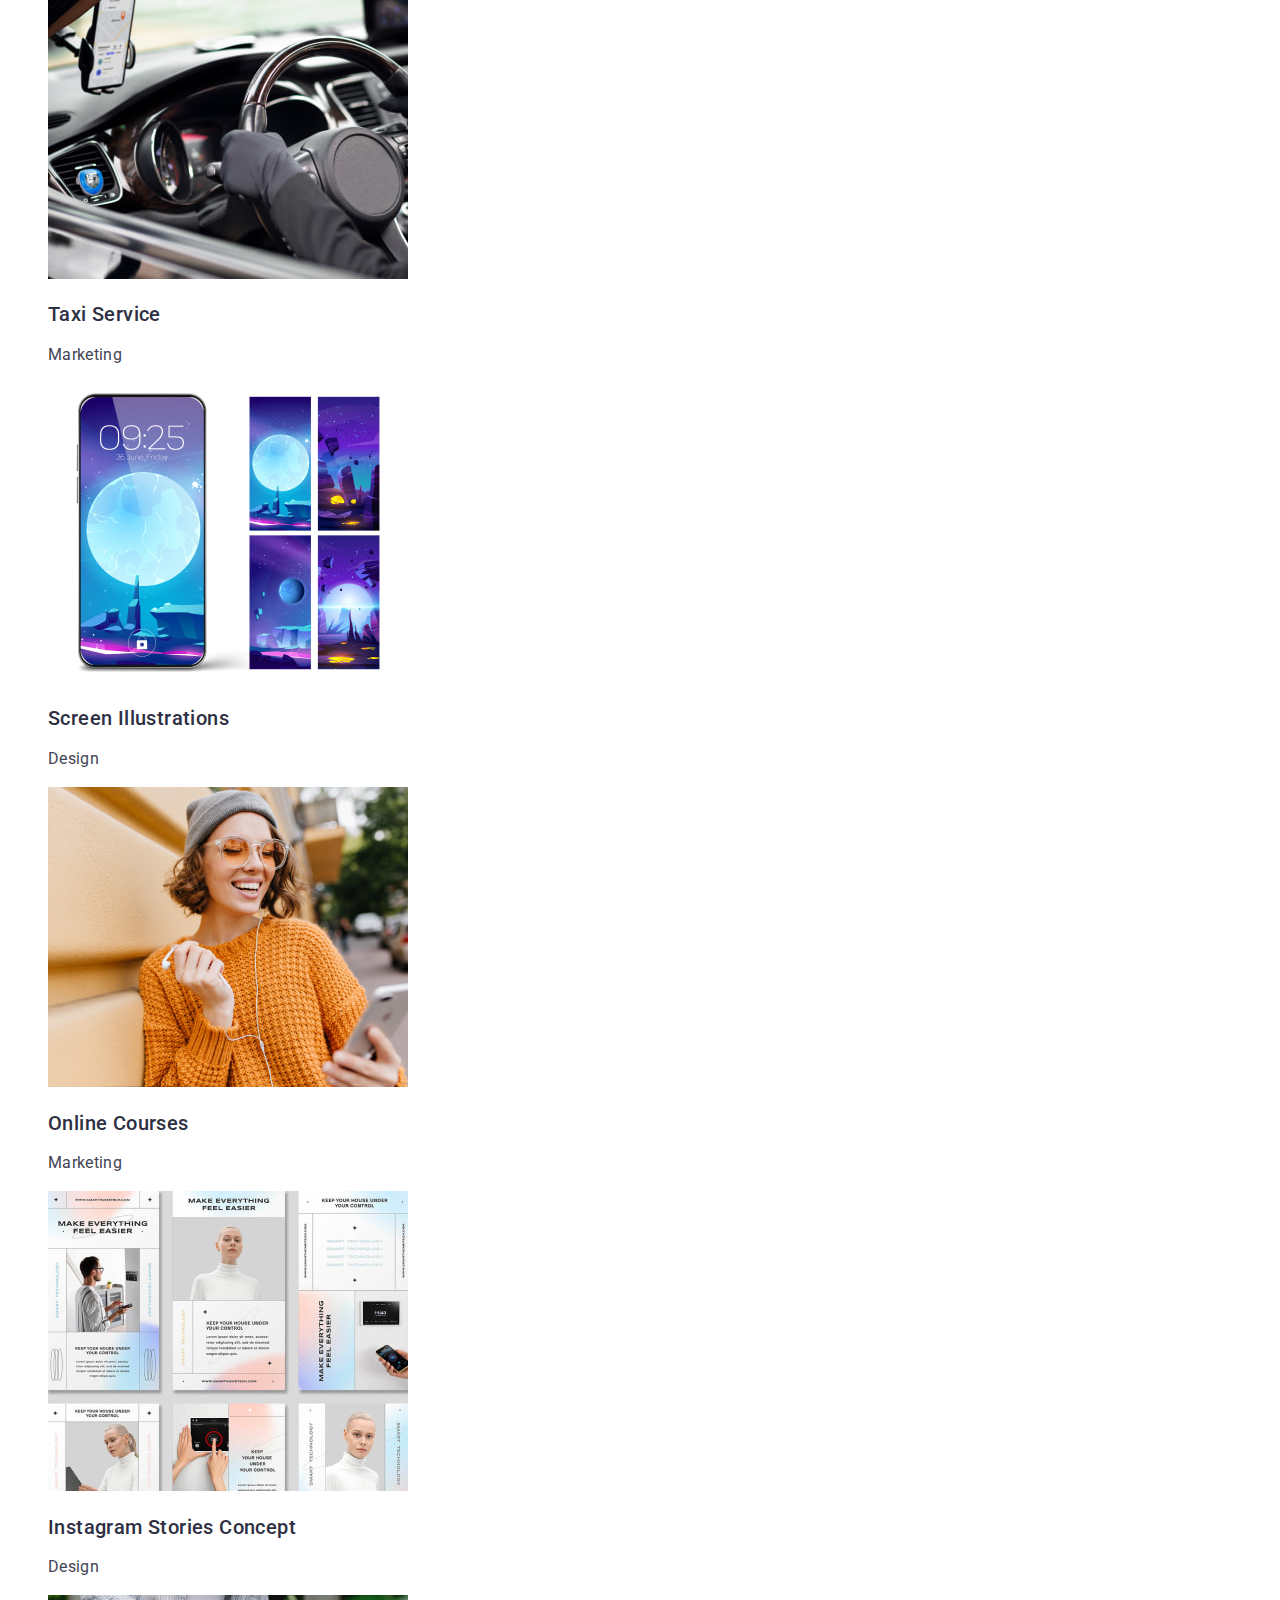
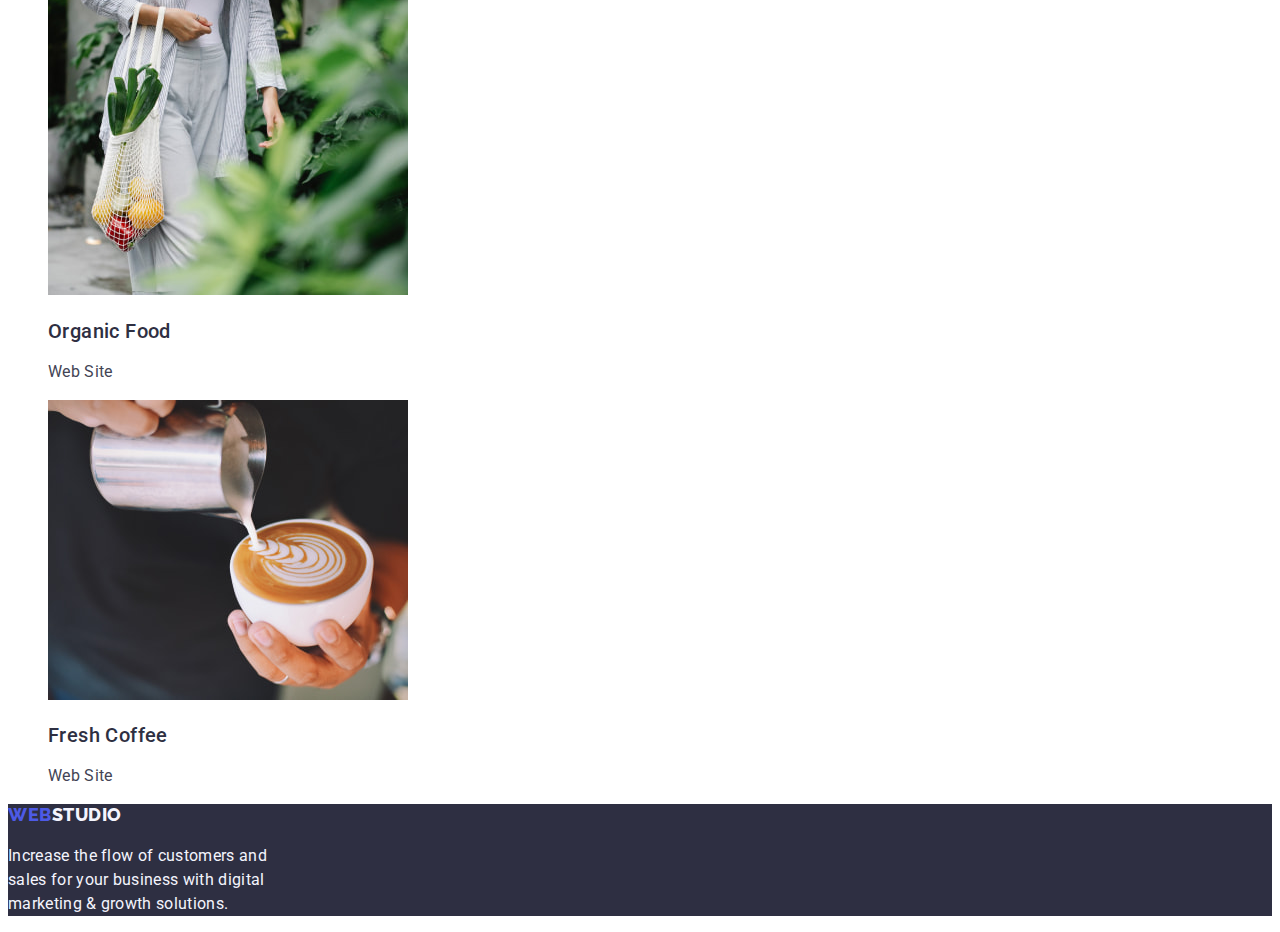
==== commit c0ebf0d5: "Full-final" ====
--- a/portfolio.html
+++ b/portfolio.html
@@ -55,64 +55,68 @@
             <ul class="list">
                 <li class="img-item">
                     <a class="link" href="">
-                        <img src="/images/portfolio/section-2/bank-app.jpg" alt="?" width="360px">
-                        <h3 class="subtitle">Banking App Interface Concept</h3>
+                        <img src="./images/portfolio/section-2/bank-app.jpg" alt="Concept Banking App" width="360px">
+                        <h2 class="subtitle">Banking App Interface Concept</h2>
                         <p class="desc">App</p>
                     </a>
                 </li>
                 <li class="img-item">
                     <a class="link" href="">
-                        <img src="/images/portfolio/section-2/cashless payment.jpg" alt="?" width="360px">
-                        <h3 class="subtitle">Cashless Payment</h3>
+                        <img src="./images/portfolio/section-2/cashless payment.jpg" alt="Cashless payment Concept"
+                            width="360px">
+                        <h2 class="subtitle">Cashless Payment</h2>
                         <p class="desc">Marketing</p>
                     </a>
                 </li>
                 <li class="img-item">
                     <a class="link" href="">
-                        <img src="/images/portfolio/section-2/meditation app.jpg" alt="?" width="360px">
-                        <h3 class="subtitle">Meditation App</h3>
+                        <img src="./images/portfolio/section-2/meditation app.jpg" alt="Meditation App site"
+                            width="360px">
+                        <h2 class="subtitle">Meditation App</h2>
                         <p class="desc">App</p>
                     </a>
                 </li>
                 <li class="img-item">
                     <a class="link" href="">
-                        <img src="/images/portfolio/section-2/taxi.jpg" alt="?" width="360px">
-                        <h3 class="subtitle">Taxi Service</h3>
+                        <img src="./images/portfolio/section-2/taxi.jpg" alt="Taxi service look" width="360px">
+                        <h2 class="subtitle">Taxi Service</h2>
                         <p class="desc">Marketing</p>
                     </a>
                 </li>
                 <li class="img-item">
                     <a class="link" href="">
-                        <img src="/images/portfolio/section-2/screen.jpg" alt="?" width="360px">
-                        <h3 class="subtitle">Screen Illustrations</h3>
+                        <img src="./images/portfolio/section-2/screen.jpg" alt="Screen Illustrations Concept"
+                            width="360px">
+                        <h2 class="subtitle">Screen Illustrations</h2>
                         <p class="desc">Design</p>
                     </a>
                 </li>
                 <li class="img-item">
                     <a class="link" href="">
-                        <img src="/images/portfolio/section-2/online-courses.jpg" alt="?" width="360px">
-                        <h3 class="subtitle">Online Courses</h3>
+                        <img src="./images/portfolio/section-2/online-courses.jpg" alt="Pretty girl" width="360px">
+                        <h2 class="subtitle">Online Courses</h2>
                         <p class="desc">Marketing</p>
                     </a>
                 </li>
                 <li class="img-item">
                     <a class="link" href="">
-                        <img src="/images/portfolio/section-2/instagram.jpg" alt="?" width="360px">
-                        <h3 class="subtitle">Instagram Stories Concept</h3>
+                        <img src="./images/portfolio/section-2/instagram.jpg" alt="Instagram Stories Concept"
+                            width="360px">
+                        <h2 class="subtitle">Instagram Stories Concept</h2>
                         <p class="desc">Design</p>
                     </a>
                 </li>
                 <li class="img-item">
                     <a class="link" href="">
-                        <img src="/images/portfolio/section-2/organic.jpg" alt="?" width="360px">
-                        <h3 class="subtitle">Organic Food</h3>
+                        <img src="./images/portfolio/section-2/organic.jpg" alt="Organic Food" width="360px">
+                        <h2 class="subtitle">Organic Food</h2>
                         <p class="desc">Web Site</p>
                     </a>
                 </li>
                 <li class="img-item">
                     <a class="link" href="">
-                        <img src="/images/portfolio/section-2/fresh.jpg" alt="?" width="360px">
-                        <h3 class="subtitle">Fresh Coffee</h3>
+                        <img src="./images/portfolio/section-2/fresh.jpg" alt="A cup of good coffee!" width="360px">
+                        <h2 class="subtitle">Fresh Coffee</h2>
                         <p class="desc">Web Site</p>
                     </a>
                 </li>
